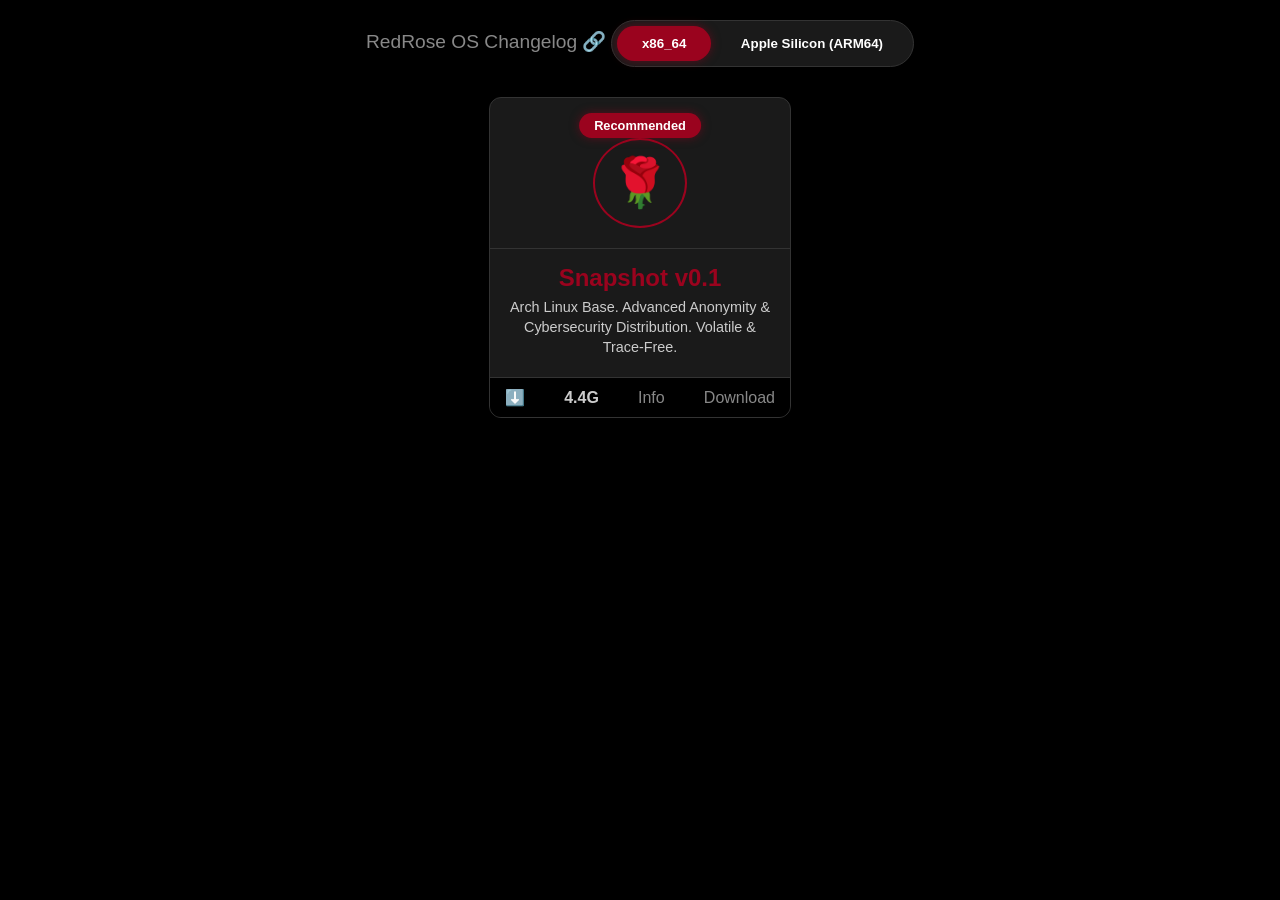
==== index.html @ 48e49adb "Update index.html" ====
<!DOCTYPE html>
<html lang="en">
<head>
    <meta charset="UTF-8">
    <meta name="viewport" content="width=device-width, initial-scale=1.0">
    <title>RedRose OS | Private & Powerful Distro</title>
    <style>
        body { background-color: #000; color: #fff; font-family: 'Poppins', sans-serif; text-align: center; margin: 0; padding: 20px; }
        
        /* Changelog Title */
        .changelog { color: #888; font-size: 1.2rem; margin-bottom: 20px; text-decoration: none; display: inline-block; }
        .changelog:hover { color: #fff; }

        /* Architecture Selector */
        .arch-selector { background: #1a1a1a; border-radius: 50px; display: inline-block; padding: 5px; margin-bottom: 30px; border: 1px solid #333; }
        .arch-btn { background: none; border: none; color: #fff; padding: 10px 25px; border-radius: 50px; cursor: pointer; font-weight: bold; }
        .arch-btn.active { background-color: #9a031e; box-shadow: 0 0 10px rgba(154, 3, 30, 0.5); }

        /* Card Container */
        .download-card { background: #1a1a1a; border-radius: 12px; border: 1px solid #333; display: inline-block; width: 300px; position: relative; box-shadow: 0 10px 20px rgba(0, 0, 0, 0.5); overflow: hidden; transition: border-color 0.3s ease; }
        .download-card:hover { border-color: #9a031e; }

        /* Recommended Badge */
        .recommended-badge { background-color: #9a031e; color: #fff; padding: 5px 15px; border-radius: 20px; font-size: 0.8rem; font-weight: bold; position: absolute; top: 15px; left: 50%; transform: translateX(-50%); box-shadow: 0 0 10px rgba(154, 3, 30, 0.5); }

        /* Core Logo */
        .card-header { padding: 40px 0 20px 0; border-bottom: 1px solid #333; }
        .card-logo { border: 2px solid #9a031e; border-radius: 50%; padding: 15px; display: inline-block; font-size: 3rem; color: #9a031e; }

        /* Title & Desc */
        .card-title { font-size: 1.5rem; font-weight: bold; margin: 15px 0 5px 0; color: #9a031e; }
        .card-desc { color: #ccc; font-size: 0.9rem; padding: 0 20px 20px 20px; line-height: 1.4; }

        /* Bottom Controls */
        .card-controls { display: flex; justify-content: space-between; align-items: center; padding: 10px 15px; background: #000; border-top: 1px solid #333; }
        .control-btn { background: none; border: none; color: #888; cursor: pointer; text-decoration: none; font-size: 1rem; }
        .control-btn:hover { color: #fff; }
        .size { color: #ccc; font-weight: bold; }
    </style>
</head>
<body>

    <a href="https://github.com/cdassapy/RedRoseOS/commits/main" class="changelog">RedRose OS Changelog 🔗</a>

    <div class="arch-selector">
        <button class="arch-btn active">x86_64</button>
        <button class="arch-btn">Apple Silicon (ARM64)</button>
    </div>

    <br>

    <div class="download-card">
        <div class="recommended-badge">Recommended</div>
        
        <div class="card-header">
            <div class="card-logo">🌹</div>
        </div>

        <div class="card-title">Snapshot v0.1</div>
        <div class="card-desc">
            Arch Linux Base. Advanced Anonymity & Cybersecurity Distribution. Volatile & Trace-Free.
        </div>

        <div class="card-controls">
            <a href="#" class="control-btn" title="Download Image">⬇️</a>
            <span class="size">4.4G</span>
            
            <a href="#" class="control-btn" title="Snapshot v0.1 Release Info">Info</a>
            <a href="#" class="control-btn" title="Direct Download Snapshot">Download</a>
        </div>
    </div>

</body>
</html>
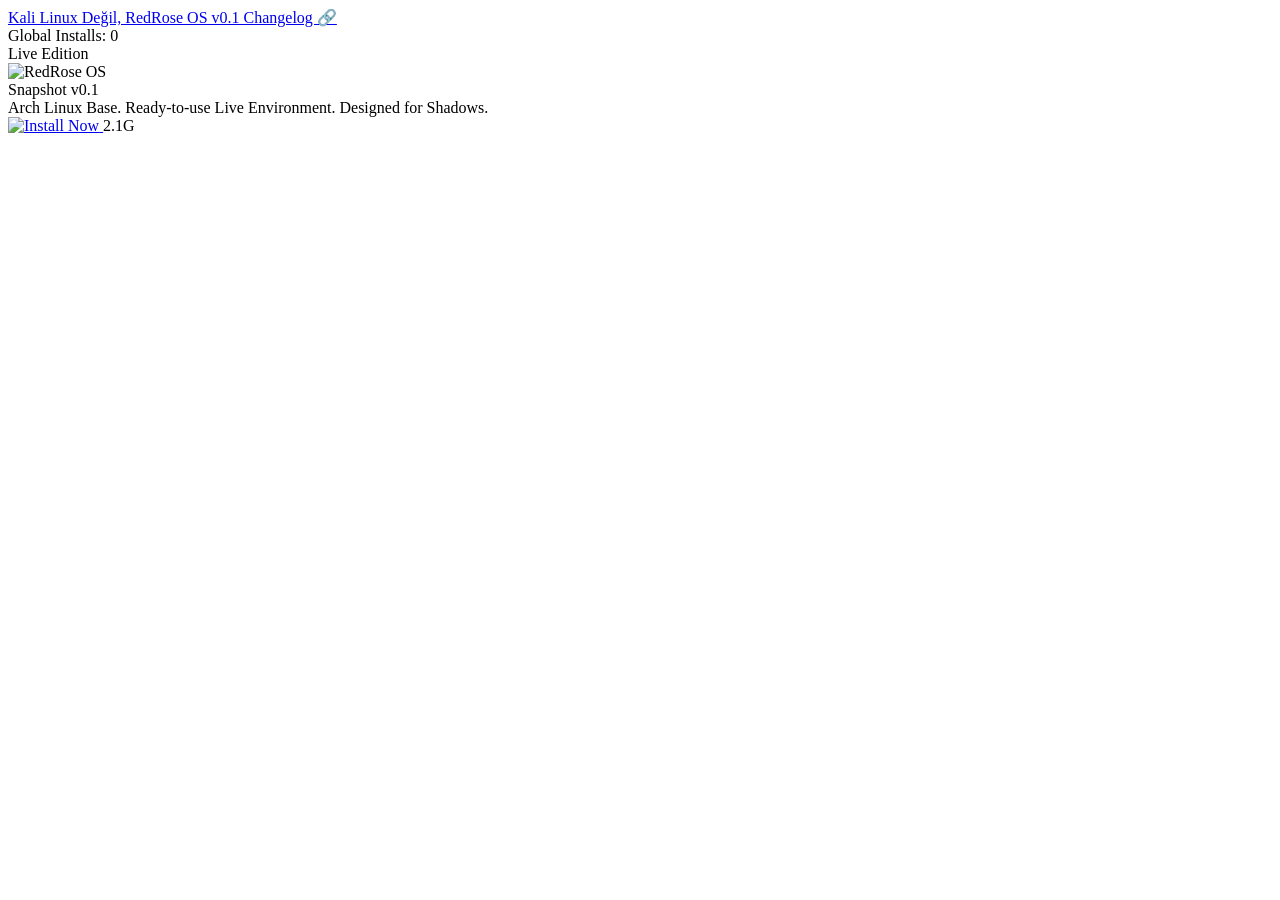
==== commit 7f1480fe: "Update index.html" ====
--- a/index.html
+++ b/index.html
@@ -3,72 +3,40 @@
 <head>
     <meta charset="UTF-8">
     <meta name="viewport" content="width=device-width, initial-scale=1.0">
-    <title>RedRose OS | Private & Powerful Distro</title>
-    <style>
-        body { background-color: #000; color: #fff; font-family: 'Poppins', sans-serif; text-align: center; margin: 0; padding: 20px; }
-        
-        /* Changelog Title */
-        .changelog { color: #888; font-size: 1.2rem; margin-bottom: 20px; text-decoration: none; display: inline-block; }
-        .changelog:hover { color: #fff; }
-
-        /* Architecture Selector */
-        .arch-selector { background: #1a1a1a; border-radius: 50px; display: inline-block; padding: 5px; margin-bottom: 30px; border: 1px solid #333; }
-        .arch-btn { background: none; border: none; color: #fff; padding: 10px 25px; border-radius: 50px; cursor: pointer; font-weight: bold; }
-        .arch-btn.active { background-color: #9a031e; box-shadow: 0 0 10px rgba(154, 3, 30, 0.5); }
-
-        /* Card Container */
-        .download-card { background: #1a1a1a; border-radius: 12px; border: 1px solid #333; display: inline-block; width: 300px; position: relative; box-shadow: 0 10px 20px rgba(0, 0, 0, 0.5); overflow: hidden; transition: border-color 0.3s ease; }
-        .download-card:hover { border-color: #9a031e; }
-
-        /* Recommended Badge */
-        .recommended-badge { background-color: #9a031e; color: #fff; padding: 5px 15px; border-radius: 20px; font-size: 0.8rem; font-weight: bold; position: absolute; top: 15px; left: 50%; transform: translateX(-50%); box-shadow: 0 0 10px rgba(154, 3, 30, 0.5); }
-
-        /* Core Logo */
-        .card-header { padding: 40px 0 20px 0; border-bottom: 1px solid #333; }
-        .card-logo { border: 2px solid #9a031e; border-radius: 50%; padding: 15px; display: inline-block; font-size: 3rem; color: #9a031e; }
-
-        /* Title & Desc */
-        .card-title { font-size: 1.5rem; font-weight: bold; margin: 15px 0 5px 0; color: #9a031e; }
-        .card-desc { color: #ccc; font-size: 0.9rem; padding: 0 20px 20px 20px; line-height: 1.4; }
-
-        /* Bottom Controls */
-        .card-controls { display: flex; justify-content: space-between; align-items: center; padding: 10px 15px; background: #000; border-top: 1px solid #333; }
-        .control-btn { background: none; border: none; color: #888; cursor: pointer; text-decoration: none; font-size: 1rem; }
-        .control-btn:hover { color: #fff; }
-        .size { color: #ccc; font-weight: bold; }
-    </style>
+    <title>RedRose OS | Downloads</title>
+    <link rel="stylesheet" href="style.css">
 </head>
 <body>
 
-    <a href="https://github.com/cdassapy/RedRoseOS/commits/main" class="changelog">RedRose OS Changelog 🔗</a>
-
-    <div class="arch-selector">
-        <button class="arch-btn active">x86_64</button>
-        <button class="arch-btn">Apple Silicon (ARM64)</button>
+    <div class="top-bar">
+        <a href="https://github.com/cdassapy/RedRoseOS/commits/main" class="changelog">Kali Linux Değil, RedRose OS v0.1 Changelog 🔗</a>
+        <div class="counter-box">
+            <span>Global Installs: </span>
+            <span id="download-count">0</span> </div>
     </div>
 
-    <br>
+    <div class="card-container">
+        <div class="download-card">
+            <div class="recommended-badge">Live Edition</div>
+            
+            <div class="card-header">
+                <img src="logo.png" alt="RedRose OS" class="card-logo">
+            </div>
 
-    <div class="download-card">
-        <div class="recommended-badge">Recommended</div>
-        
-        <div class="card-header">
-            <div class="card-logo">🌹</div>
-        </div>
+            <div class="card-title">Snapshot v0.1</div>
+            <div class="card-desc">
+                Arch Linux Base. Ready-to-use Live Environment. Designed for Shadows.
+            </div>
 
-        <div class="card-title">Snapshot v0.1</div>
-        <div class="card-desc">
-            Arch Linux Base. Advanced Anonymity & Cybersecurity Distribution. Volatile & Trace-Free.
-        </div>
-
-        <div class="card-controls">
-            <a href="#" class="control-btn" title="Download Image">⬇️</a>
-            <span class="size">4.4G</span>
-            
-            <a href="#" class="control-btn" title="Snapshot v0.1 Release Info">Info</a>
-            <a href="#" class="control-btn" title="Direct Download Snapshot">Download</a>
+            <div class="card-controls">
+                <a href="#" id="download-btn">
+                    <img src="install.png" alt="Install Now" class="install-btn-img">
+                </a>
+                <span class="size">2.1G</span>
+            </div>
         </div>
     </div>
 
+    <script src="script.js"></script>
 </body>
 </html>
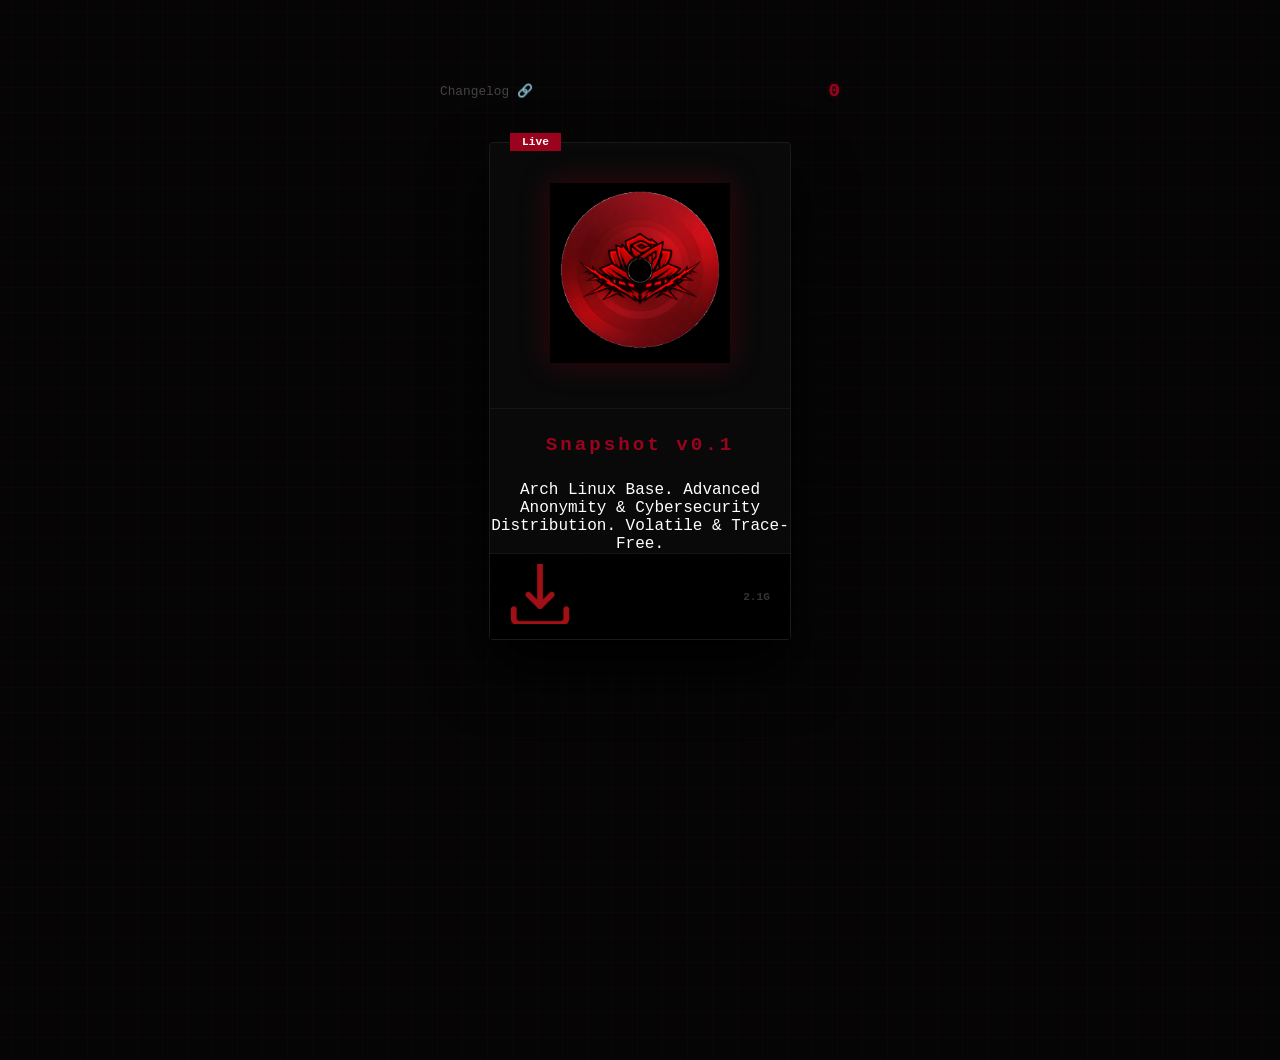
==== commit dc9efe64: "Update index.html" ====
--- a/index.html
+++ b/index.html
@@ -3,34 +3,35 @@
 <head>
     <meta charset="UTF-8">
     <meta name="viewport" content="width=device-width, initial-scale=1.0">
-    <title>RedRose OS | Downloads</title>
+    <title>RedRose OS</title>
     <link rel="stylesheet" href="style.css">
 </head>
 <body>
 
     <div class="top-bar">
-        <a href="https://github.com/cdassapy/RedRoseOS/commits/main" class="changelog">Kali Linux Değil, RedRose OS v0.1 Changelog 🔗</a>
+        <a href="https://github.com/cdassapy/RedRoseOS/commits/main" class="changelog">Changelog 🔗</a>
         <div class="counter-box">
-            <span>Global Installs: </span>
-            <span id="download-count">0</span> </div>
+            <span id="download-count">0</span>
+        </div>
     </div>
 
     <div class="card-container">
         <div class="download-card">
-            <div class="recommended-badge">Live Edition</div>
+            <div class="recommended-badge">Live</div>
             
             <div class="card-header">
                 <img src="logo.png" alt="RedRose OS" class="card-logo">
             </div>
 
             <div class="card-title">Snapshot v0.1</div>
+            
             <div class="card-desc">
-                Arch Linux Base. Ready-to-use Live Environment. Designed for Shadows.
+                Arch Linux Base. Advanced Anonymity & Cybersecurity Distribution. Volatile & Trace-Free.
             </div>
 
             <div class="card-controls">
                 <a href="#" id="download-btn">
-                    <img src="install.png" alt="Install Now" class="install-btn-img">
+                    <img src="install.png" alt="Install" class="install-btn-img">
                 </a>
                 <span class="size">2.1G</span>
             </div>
--- a/style.css
+++ b/style.css
@@ -0,0 +1,83 @@
+body { 
+    background-color: #050505; 
+    background-image: linear-gradient(0deg, transparent 24%, rgba(154, 3, 30, .05) 25%, rgba(154, 3, 30, .05) 26%, transparent 27%, transparent 74%, rgba(154, 3, 30, .05) 75%, rgba(154, 3, 30, .05) 76%, transparent 77%, transparent), linear-gradient(90deg, transparent 24%, rgba(154, 3, 30, .05) 25%, rgba(154, 3, 30, .05) 26%, transparent 27%, transparent 74%, rgba(154, 3, 30, .05) 75%, rgba(154, 3, 30, .05) 76%, transparent 77%, transparent);
+    background-size: 50px 50px;
+    color: #fff; 
+    font-family: 'Courier New', monospace; 
+    display: flex; 
+    flex-direction: column; 
+    align-items: center; 
+    margin: 0; 
+    padding: 80px 20px; 
+    min-height: 100vh;
+}
+
+.top-bar { 
+    display: flex; 
+    justify-content: space-between; 
+    width: 100%; 
+    max-width: 400px; 
+    margin-bottom: 40px; 
+    align-items: center;
+}
+
+.changelog { color: #444; text-decoration: none; font-size: 0.8rem; }
+
+.counter-box { 
+    color: #9a031e; 
+    font-weight: bold;
+    font-size: 1.2rem;
+    text-shadow: 0 0 5px rgba(154, 3, 30, 0.5);
+}
+
+.download-card { 
+    background: rgba(10, 10, 10, 0.9); 
+    border-radius: 4px; 
+    border: 1px solid #1a1a1a; 
+    width: 300px; 
+    position: relative; 
+    text-align: center; 
+    box-shadow: 0 30px 60px rgba(0,0,0,1); 
+}
+
+.recommended-badge { 
+    background-color: #9a031e; 
+    color: #fff; 
+    padding: 3px 12px; 
+    font-size: 0.7rem; 
+    font-weight: bold; 
+    position: absolute; 
+    top: -10px; 
+    left: 20px; 
+}
+
+.card-header { padding: 40px 0; border-bottom: 1px solid #151515; }
+
+.card-logo { 
+    width: 180px; 
+    height: auto; 
+    filter: drop-shadow(0 0 15px rgba(154, 3, 30, 0.3)); 
+}
+
+.card-title { font-size: 1.2rem; font-weight: bold; margin: 25px 0; color: #9a031e; letter-spacing: 3px; }
+
+.card-controls { 
+    display: flex; 
+    justify-content: space-between; 
+    align-items: center; 
+    padding: 10px 20px; 
+    background: #000; 
+    border-top: 1px solid #151515; 
+}
+
+.install-btn-img { 
+    width: 60px; 
+    height: auto;
+    cursor: pointer; 
+    opacity: 0.7;
+    transition: 0.2s;
+}
+
+.install-btn-img:hover { opacity: 1; transform: scale(1.1); }
+
+.size { color: #333; font-size: 0.7rem; font-weight: bold; }
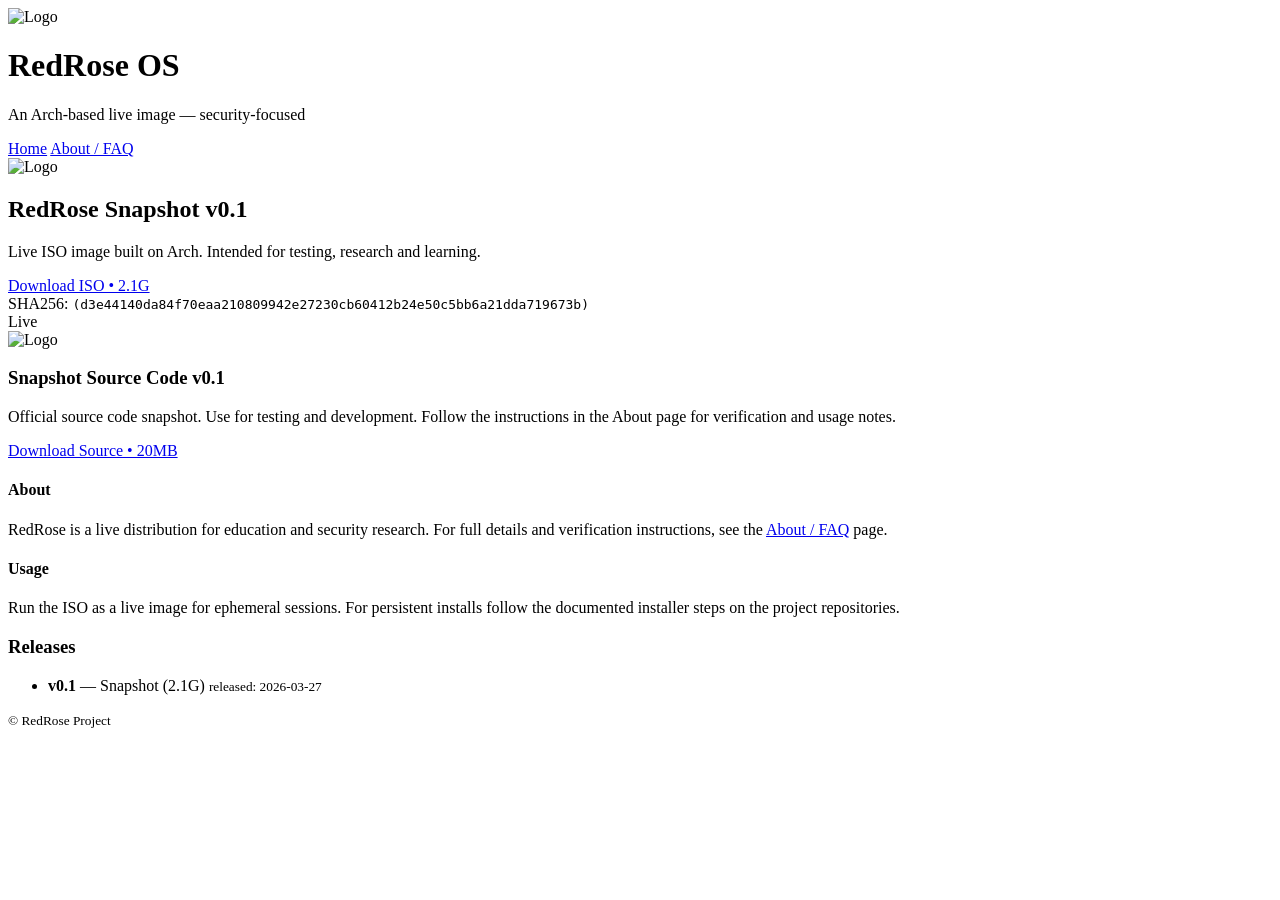
==== commit 8bfadae1: "Update index.html" ====
--- a/index.html
+++ b/index.html
@@ -1,43 +1,85 @@
 <!DOCTYPE html>
-<html lang="en">
+<html lang="tr">
 <head>
     <meta charset="UTF-8">
     <meta name="viewport" content="width=device-width, initial-scale=1.0">
-    <title>RedRose OS</title>
+    <title>RedRose OS - İndir</title>
     <link rel="stylesheet" href="style.css">
 </head>
 <body>
 
-    <div class="top-bar">
-        <a href="https://github.com/cdassapy/RedRoseOS/commits/main" class="changelog">Changelog 🔗</a>
-        <div class="counter-box">
-            <span id="download-count">0</span>
+<header class="site-header">
+    <div class="brand">
+    
+        <img src="logo.png" alt="Logo" class="logo">
+        <div>
+            <h1>RedRose OS</h1>
+            <p class="tag">An Arch-based live image — security-focused</p>
         </div>
     </div>
+    <nav class="top-actions">
+        <a href="index.html" class="btn small">Home</a>
+        <a href="info.html" class="btn small">About / FAQ</a>
+    
+    </nav>
+</header>
 
-    <div class="card-container">
-        <div class="download-card">
-            <div class="recommended-badge">Live</div>
-            
-            <div class="card-header">
-                <img src="logo.png" alt="RedRose OS" class="card-logo">
-            </div>
+<main class="layout">
 
-            <div class="card-title">Snapshot v0.1</div>
-            
-            <div class="card-desc">
-                Arch Linux Base. Advanced Anonymity & Cybersecurity Distribution. Volatile & Trace-Free.
-            </div>
-
-            <div class="card-controls">
-                <a href="#" id="download-btn">
-                    <img src="install.png" alt="Install" class="install-btn-img">
-                </a>
-                <span class="size">2.1G</span>
+    <section class="content">
+        <div class="hero panel">
+            <div class="hero-inner">
+                <img src="logo.png" alt="Logo" class="hero-logo">
+                <div class="hero-text">
+                    <h2>RedRose Snapshot v0.1</h2>
+                    <p class="muted">Live ISO image built on Arch. Intended for testing, research and learning.</p>
+                    <div class="hero-cta">
+                        <a id="download-btn" class="btn primary" href="https://mega.nz/file/ygZwjIYb#uu7ltdagS09-iNlkK64AnAhlKyXO73M9vUG11NQ1Mr0" download>Download ISO • 2.1G</a>
+                    </div>
+                    <div class="meta">SHA256: <code id="sha256">(d3e44140da84f70eaa210809942e27230cb60412b24e50c5bb6a21dda719673b)</code></div>
+                </div>
             </div>
         </div>
-    </div>
 
-    <script src="script.js"></script>
+        
+
+        <div class="download-card">
+            <div class="badge">Live</div>
+            <div class="card-body">
+                <img src="logo.png" alt="Logo" class="card-logo">
+                <h3>Snapshot Source Code v0.1</h3>
+                <p class="muted">Official source code snapshot. Use for testing and development. Follow the instructions in the About page for verification and usage notes.</p>
+
+                <div class="actions">
+                    <a id="download-btn" class="btn primary" href="https://github.com/cdassapy/RedRoseOS/releases/download/redrose_snapshot/RedROSE_source_v0.1.tar.gz" download>Download Source • 20MB</a>
+                </div>
+            </div>
+        </div>
+
+        <div class="info-grid">
+            <article class="info">
+                <h4>About</h4>
+                <p>RedRose is a live distribution for education and security research. For full details and verification instructions, see the <a href="info.html">About / FAQ</a> page.</p>
+            </article>
+            <article class="info">
+                <h4>Usage</h4>
+                <p>Run the ISO as a live image for ephemeral sessions. For persistent installs follow the documented installer steps on the project repositories.</p>
+            </article>
+        </div>
+        
+        <section class="panel releases">
+            <h3>Releases</h3>
+            <ul class="list">
+                <li><strong>v0.1</strong> — Snapshot (2.1G) <small>released: 2026-03-27</small></li>
+            </ul>
+        </section>
+    </section>
+</main>
+
+<footer class="site-footer">
+    <small>© RedRose Project </small>
+</footer>
+
+<script src="script.js"></script>
 </body>
 </html>
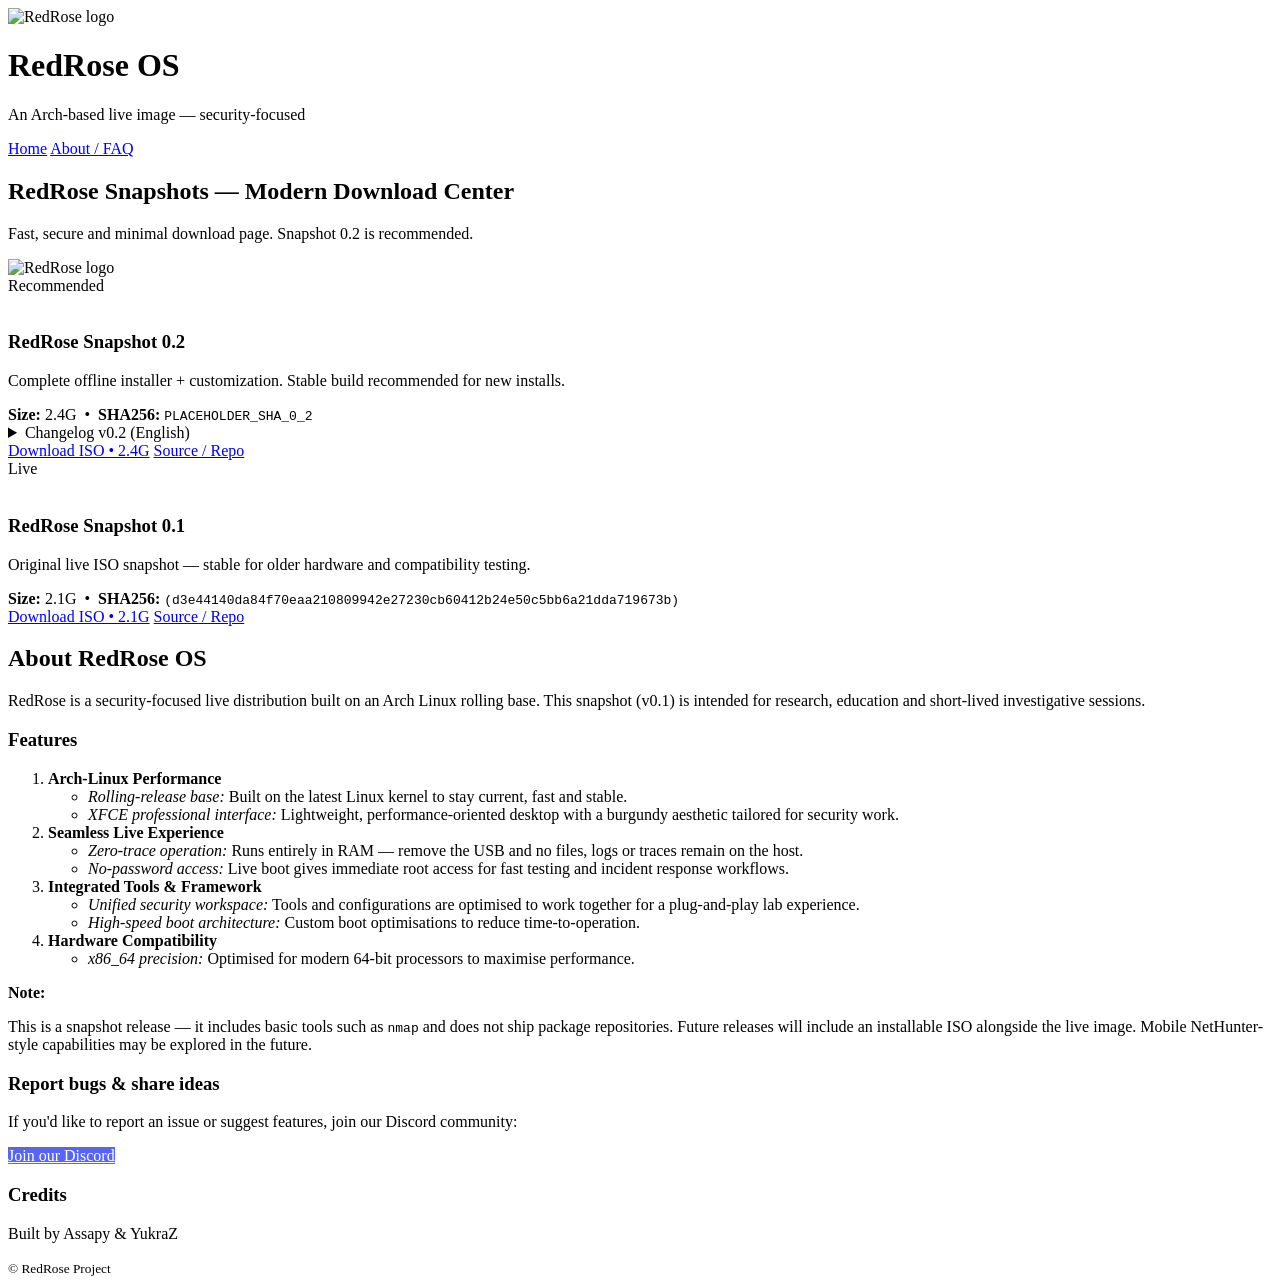
==== commit a23a90a3: "Update index.html" ====
--- a/index.html
+++ b/index.html
@@ -1,85 +1,170 @@
-<!DOCTYPE html>
-<html lang="tr">
-<head>
-    <meta charset="UTF-8">
-    <meta name="viewport" content="width=device-width, initial-scale=1.0">
-    <title>RedRose OS - İndir</title>
-    <link rel="stylesheet" href="style.css">
-</head>
-<body>
-
-<header class="site-header">
-    <div class="brand">
-    
-        <img src="logo.png" alt="Logo" class="logo">
-        <div>
-            <h1>RedRose OS</h1>
-            <p class="tag">An Arch-based live image — security-focused</p>
-        </div>
-    </div>
-    <nav class="top-actions">
-        <a href="index.html" class="btn small">Home</a>
-        <a href="info.html" class="btn small">About / FAQ</a>
-    
-    </nav>
-</header>
-
-<main class="layout">
-
-    <section class="content">
-        <div class="hero panel">
-            <div class="hero-inner">
-                <img src="logo.png" alt="Logo" class="hero-logo">
-                <div class="hero-text">
-                    <h2>RedRose Snapshot v0.1</h2>
-                    <p class="muted">Live ISO image built on Arch. Intended for testing, research and learning.</p>
-                    <div class="hero-cta">
-                        <a id="download-btn" class="btn primary" href="https://mega.nz/file/ygZwjIYb#uu7ltdagS09-iNlkK64AnAhlKyXO73M9vUG11NQ1Mr0" download>Download ISO • 2.1G</a>
-                    </div>
-                    <div class="meta">SHA256: <code id="sha256">(d3e44140da84f70eaa210809942e27230cb60412b24e50c5bb6a21dda719673b)</code></div>
-                </div>
-            </div>
-        </div>
-
-        
-
-        <div class="download-card">
-            <div class="badge">Live</div>
-            <div class="card-body">
-                <img src="logo.png" alt="Logo" class="card-logo">
-                <h3>Snapshot Source Code v0.1</h3>
-                <p class="muted">Official source code snapshot. Use for testing and development. Follow the instructions in the About page for verification and usage notes.</p>
-
-                <div class="actions">
-                    <a id="download-btn" class="btn primary" href="https://github.com/cdassapy/RedRoseOS/releases/download/redrose_snapshot/RedROSE_source_v0.1.tar.gz" download>Download Source • 20MB</a>
-                </div>
-            </div>
-        </div>
-
-        <div class="info-grid">
-            <article class="info">
-                <h4>About</h4>
-                <p>RedRose is a live distribution for education and security research. For full details and verification instructions, see the <a href="info.html">About / FAQ</a> page.</p>
-            </article>
-            <article class="info">
-                <h4>Usage</h4>
-                <p>Run the ISO as a live image for ephemeral sessions. For persistent installs follow the documented installer steps on the project repositories.</p>
-            </article>
-        </div>
-        
-        <section class="panel releases">
-            <h3>Releases</h3>
-            <ul class="list">
-                <li><strong>v0.1</strong> — Snapshot (2.1G) <small>released: 2026-03-27</small></li>
-            </ul>
-        </section>
-    </section>
-</main>
-
-<footer class="site-footer">
-    <small>© RedRose Project </small>
-</footer>
-
-<script src="script.js"></script>
-</body>
-</html>
+<!DOCTYPE html>
+<html lang="en">
+<head>
+    <meta charset="UTF-8">
+    <meta name="viewport" content="width=device-width, initial-scale=1.0">
+    <title>RedRose OS - Download</title>
+    <link rel="stylesheet" href="style.css">
+</head>
+<body>
+
+<div class="bg-blurs">
+    <span class="shape shape1"></span>
+    <span class="shape shape2"></span>
+</div>
+
+<header class="site-header">
+    <div class="brand">
+        <img src="logo.png" alt="RedRose logo" class="logo">
+        <div class="brand-text">
+            <h1>RedRose OS</h1>
+            <p class="tag">An Arch-based live image — security-focused</p>
+        </div>
+    </div>
+    <nav class="top-actions">
+        <a href="index.html" class="btn small">Home</a>
+        <a href="info.html" class="btn small">About / FAQ</a>
+    </nav>
+</header>
+
+<main class="container">
+
+    <section class="hero">
+        <div class="hero-inner">
+            <div class="hero-copy">
+                <h2>RedRose Snapshots — Modern Download Center</h2>
+                <p class="muted">Fast, secure and minimal download page. Snapshot 0.2 is recommended.</p>
+            </div>
+            <div class="hero-visual">
+                <img src="logo.png" alt="RedRose logo" class="hero-logo">
+            </div>
+        </div>
+    </section>
+
+    <section id="cards" class="cards-grid">
+
+        <article class="card card-featured">
+            <div class="card-badge">Recommended</div>
+            <div class="card-graphic">
+                <div class="disc"><img src="logo.png" alt="" class="disc-img"></div>
+            </div>
+            <div class="card-body">
+                <h3>RedRose Snapshot 0.2</h3>
+                <p class="muted">Complete offline installer + customization. Stable build recommended for new installs.</p>
+                <div class="meta"><strong>Size:</strong> 2.4G &nbsp;•&nbsp; <strong>SHA256:</strong> <code>PLACEHOLDER_SHA_0_2</code></div>
+
+                <div class="changelog">
+                    <details class="changelog-details">
+                        <summary>Changelog v0.2 (English)</summary>
+                        <div class="changelog-content">
+                            <h4>System &amp; Kernel</h4>
+                            <ul>
+                                <li><strong>GZ Mode integrated:</strong> The Ghost Zone (<code>gz</code>) command was moved to <code>/usr/local/bin</code> and execution permissions (<code>755</code>) are enforced via <code>profiledef.sh</code>.</li>
+                                <li><strong>Build optimizations:</strong> Automatic cleanup routines were added to handle <code>work</code> folder and <code>/proc</code> mount issues during builds.</li>
+                            </ul>
+
+                            <h4>Interface &amp; Terminal</h4>
+                            <ul>
+                                <li><strong>Terminal identity:</strong> Replaced the Kali-inspired theme with a minimalist red-white <code>[RedRose] $</code> prompt running on <code>zsh</code>.</li>
+                                <li><strong>Font update:</strong> Fixed rendering issues and switched to <em>Noto Sans</em> and <em>JetBrains Mono Nerd Font</em> for bolder, clearer typography.</li>
+                            </ul>
+
+                            <h4>Visual Design</h4>
+                            <ul>
+                                <li><strong>New splash screen:</strong> Boot logo updated to a GRUB-compatible 8-bit (256-color) format.</li>
+                                <li><strong>Custom icon set:</strong> System-specific <code>redrose_icon.png</code> icons and application artwork added.</li>
+                                <li><strong>Default wallpaper:</strong> A black-red themed default wallpaper is included for Snapshot 0.2.</li>
+                            </ul>
+
+                            <hr/>
+                            <h4>Changelog v0.2 (Türkçe)</h4>
+                            <p><strong>Sistem ve Çekirdek</strong><br/>GZ Modu Entegre Edildi: Ghost Zone (gz) komutu /usr/local/bin altına taşındı ve çalıştırma yetkileri (755) <code>profiledef.sh</code> üzerinden sabitlendi.</p>
+                            <p><strong>Derleme Optimizasyonu</strong>: <code>work</code> klasörü ve <code>/proc</code> bağlantı hataları için otomatik temizlik yapısı kurgulandı.</p>
+                            <p><strong>Arayüz ve Terminal</strong><br/>Terminal Kimliği Değişti: Kali tabanlı tasarım yerine <code>zsh</code> üzerinde çalışan, kırmızı-beyaz minimalist <code>[RedRose] $</code> prompt yapısına geçildi.</p>
+                            <p><strong>Font Güncellemesi</strong>: Sistem genelindeki kareleşme ve font hataları giderildi; Noto Sans ve JetBrains Mono Nerd Font ile daha kalın/okunaklı yazı tipine geçildi.</p>
+                            <p><strong>Görsel Tasarım</strong><br/>Yeni Splash Ekranı: Açılış logosu GRUB uyumlu 8-bit (256 renk) formatıyla yenilendi.</p>
+                            <p>Özgün İkon Seti: Sisteme özel <code>redrose_icon.png</code> ikonları ve uygulama görselleri tanımlandı.</p>
+                            <p>Default Wallpaper: Snapshot 0.2'ye özel, siyah-kırmızı temalı yeni duvar kağıdı varsayılan olarak eklendi.</p>
+                        </div>
+                    </details>
+                </div>
+
+                <div class="card-cta">
+                    <a class="btn primary" href="https://mega.nz/file/ygZwjIYb#uu7ltdagS09-iNlkK64AnAhlKyXO73M9vUG11NQ1Mr0" download>Download ISO • 2.4G</a>
+                    <a class="btn ghost" href="https://github.com/itz0day/redroseos-snapshotv0.2" target="_blank" rel="noopener">Source / Repo</a>
+                </div>
+            </div>
+        </article>
+
+        <article class="card">
+            <div class="card-badge live">Live</div>
+            <div class="card-graphic small">
+                <div class="disc"><img src="logo.png" alt="" class="disc-img"></div>
+            </div>
+            <div class="card-body">
+                <h3>RedRose Snapshot 0.1</h3>
+                <p class="muted">Original live ISO snapshot — stable for older hardware and compatibility testing.</p>
+                <div class="meta"><strong>Size:</strong> 2.1G &nbsp;•&nbsp; <strong>SHA256:</strong> <code>(d3e44140da84f70eaa210809942e27230cb60412b24e50c5bb6a21dda719673b)</code></div>
+                <div class="card-cta">
+                    <a class="btn primary" href="https://mega.nz/file/ygZwjIYb#uu7ltdagS09-iNlkK64AnAhlKyXO73M9vUG11NQ1Mr0" download>Download ISO • 2.1G</a>
+                    <a class="btn ghost" href="https://github.com/itz0day/redroseos-snapshotv0.1" target="_blank" rel="noopener">Source / Repo</a>
+                </div>
+            </div>
+        </article>
+
+    </section>
+
+    <section class="about-page panel">
+        <h2>About RedRose OS</h2>
+        <p>RedRose is a security-focused live distribution built on an Arch Linux rolling base. This snapshot (v0.1) is intended for research, education and short-lived investigative sessions.</p>
+
+        <h3>Features</h3>
+        <ol>
+            <li><strong>Arch-Linux Performance</strong>
+                <ul>
+                    <li><em>Rolling-release base:</em> Built on the latest Linux kernel to stay current, fast and stable.</li>
+                    <li><em>XFCE professional interface:</em> Lightweight, performance-oriented desktop with a burgundy aesthetic tailored for security work.</li>
+                </ul>
+            </li>
+            <li><strong>Seamless Live Experience</strong>
+                <ul>
+                    <li><em>Zero-trace operation:</em> Runs entirely in RAM — remove the USB and no files, logs or traces remain on the host.</li>
+                    <li><em>No-password access:</em> Live boot gives immediate root access for fast testing and incident response workflows.</li>
+                </ul>
+            </li>
+            <li><strong>Integrated Tools &amp; Framework</strong>
+                <ul>
+                    <li><em>Unified security workspace:</em> Tools and configurations are optimised to work together for a plug-and-play lab experience.</li>
+                    <li><em>High-speed boot architecture:</em> Custom boot optimisations to reduce time-to-operation.</li>
+                </ul>
+            </li>
+            <li><strong>Hardware Compatibility</strong>
+                <ul>
+                    <li><em>x86_64 precision:</em> Optimised for modern 64-bit processors to maximise performance.</li>
+                </ul>
+            </li>
+        </ol>
+
+        <div class="panel note-panel" style="margin-top:12px">
+            <strong>Note:</strong>
+            <p>This is a snapshot release — it includes basic tools such as <code>nmap</code> and does not ship package repositories. Future releases will include an installable ISO alongside the live image. Mobile NetHunter-style capabilities may be explored in the future.</p>
+        </div>
+
+        <h3>Report bugs &amp; share ideas</h3>
+        <p>If you'd like to report an issue or suggest features, join our Discord community:</p>
+        <p>
+            <a href="https://discord.gg/SsEprcjTAU" target="_blank" rel="noopener" class="btn" style="background:#5865F2;border:none;color:#fff">Join our Discord</a>
+        </p>
+
+        <h3>Credits</h3>
+        <p>Built by Assapy &amp; YukraZ</p>
+    </section>
+
+</main>
+
+<footer class="site-footer">
+    <small>© RedRose Project</small>
+</footer>
+
+</body>
+</html>
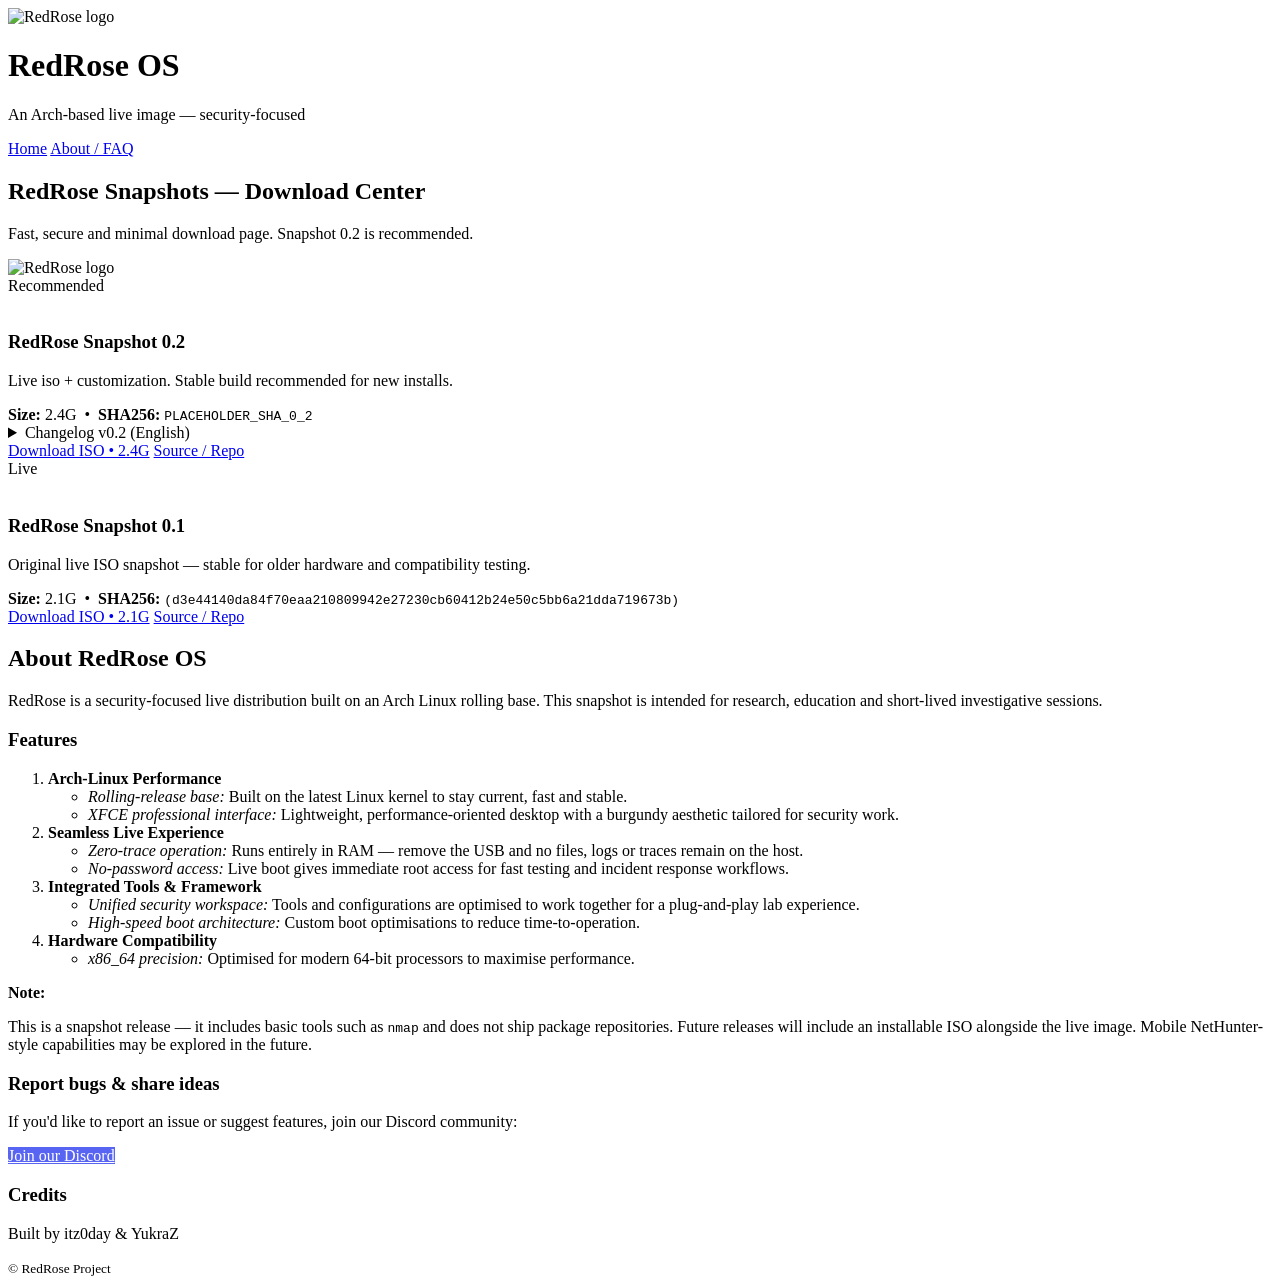
==== commit 1cb1b307: "Update index.html" ====
--- a/index.html
+++ b/index.html
@@ -32,7 +32,7 @@
     <section class="hero">
         <div class="hero-inner">
             <div class="hero-copy">
-                <h2>RedRose Snapshots — Modern Download Center</h2>
+                <h2>RedRose Snapshots — Download Center</h2>
                 <p class="muted">Fast, secure and minimal download page. Snapshot 0.2 is recommended.</p>
             </div>
             <div class="hero-visual">
@@ -50,7 +50,7 @@
             </div>
             <div class="card-body">
                 <h3>RedRose Snapshot 0.2</h3>
-                <p class="muted">Complete offline installer + customization. Stable build recommended for new installs.</p>
+                <p class="muted">Live iso + customization. Stable build recommended for new installs.</p>
                 <div class="meta"><strong>Size:</strong> 2.4G &nbsp;•&nbsp; <strong>SHA256:</strong> <code>PLACEHOLDER_SHA_0_2</code></div>
 
                 <div class="changelog">
@@ -60,7 +60,6 @@
                             <h4>System &amp; Kernel</h4>
                             <ul>
                                 <li><strong>GZ Mode integrated:</strong> The Ghost Zone (<code>gz</code>) command was moved to <code>/usr/local/bin</code> and execution permissions (<code>755</code>) are enforced via <code>profiledef.sh</code>.</li>
-                                <li><strong>Build optimizations:</strong> Automatic cleanup routines were added to handle <code>work</code> folder and <code>/proc</code> mount issues during builds.</li>
                             </ul>
 
                             <h4>Interface &amp; Terminal</h4>
@@ -75,16 +74,6 @@
                                 <li><strong>Custom icon set:</strong> System-specific <code>redrose_icon.png</code> icons and application artwork added.</li>
                                 <li><strong>Default wallpaper:</strong> A black-red themed default wallpaper is included for Snapshot 0.2.</li>
                             </ul>
-
-                            <hr/>
-                            <h4>Changelog v0.2 (Türkçe)</h4>
-                            <p><strong>Sistem ve Çekirdek</strong><br/>GZ Modu Entegre Edildi: Ghost Zone (gz) komutu /usr/local/bin altına taşındı ve çalıştırma yetkileri (755) <code>profiledef.sh</code> üzerinden sabitlendi.</p>
-                            <p><strong>Derleme Optimizasyonu</strong>: <code>work</code> klasörü ve <code>/proc</code> bağlantı hataları için otomatik temizlik yapısı kurgulandı.</p>
-                            <p><strong>Arayüz ve Terminal</strong><br/>Terminal Kimliği Değişti: Kali tabanlı tasarım yerine <code>zsh</code> üzerinde çalışan, kırmızı-beyaz minimalist <code>[RedRose] $</code> prompt yapısına geçildi.</p>
-                            <p><strong>Font Güncellemesi</strong>: Sistem genelindeki kareleşme ve font hataları giderildi; Noto Sans ve JetBrains Mono Nerd Font ile daha kalın/okunaklı yazı tipine geçildi.</p>
-                            <p><strong>Görsel Tasarım</strong><br/>Yeni Splash Ekranı: Açılış logosu GRUB uyumlu 8-bit (256 renk) formatıyla yenilendi.</p>
-                            <p>Özgün İkon Seti: Sisteme özel <code>redrose_icon.png</code> ikonları ve uygulama görselleri tanımlandı.</p>
-                            <p>Default Wallpaper: Snapshot 0.2'ye özel, siyah-kırmızı temalı yeni duvar kağıdı varsayılan olarak eklendi.</p>
                         </div>
                     </details>
                 </div>
@@ -116,7 +105,7 @@
 
     <section class="about-page panel">
         <h2>About RedRose OS</h2>
-        <p>RedRose is a security-focused live distribution built on an Arch Linux rolling base. This snapshot (v0.1) is intended for research, education and short-lived investigative sessions.</p>
+        <p>RedRose is a security-focused live distribution built on an Arch Linux rolling base. This snapshot is intended for research, education and short-lived investigative sessions.</p>
 
         <h3>Features</h3>
         <ol>
@@ -157,7 +146,7 @@
         </p>
 
         <h3>Credits</h3>
-        <p>Built by Assapy &amp; YukraZ</p>
+        <p>Built by itz0day &amp; YukraZ</p>
     </section>
 
 </main>
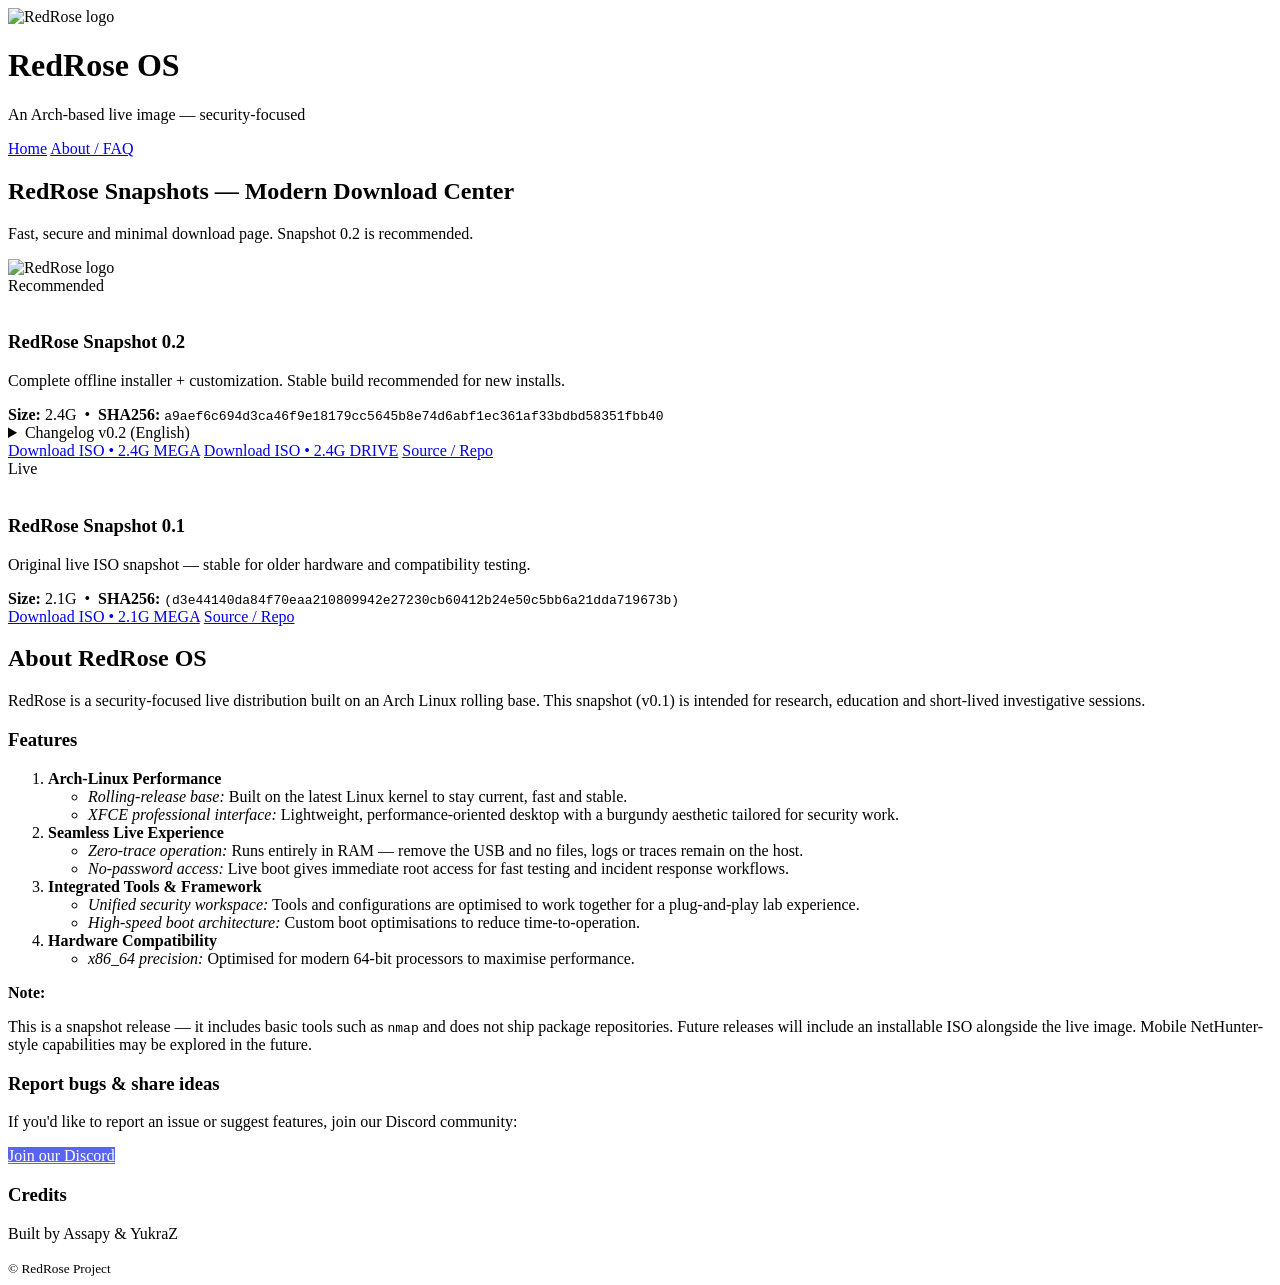
==== commit 5da0f300: "Update index.html" ====
--- a/index.html
+++ b/index.html
@@ -32,7 +32,7 @@
     <section class="hero">
         <div class="hero-inner">
             <div class="hero-copy">
-                <h2>RedRose Snapshots — Download Center</h2>
+                <h2>RedRose Snapshots — Modern Download Center</h2>
                 <p class="muted">Fast, secure and minimal download page. Snapshot 0.2 is recommended.</p>
             </div>
             <div class="hero-visual">
@@ -50,8 +50,8 @@
             </div>
             <div class="card-body">
                 <h3>RedRose Snapshot 0.2</h3>
-                <p class="muted">Live iso + customization. Stable build recommended for new installs.</p>
-                <div class="meta"><strong>Size:</strong> 2.4G &nbsp;•&nbsp; <strong>SHA256:</strong> <code>PLACEHOLDER_SHA_0_2</code></div>
+                <p class="muted">Complete offline installer + customization. Stable build recommended for new installs.</p>
+                <div class="meta"><strong>Size:</strong> 2.4G &nbsp;•&nbsp; <strong>SHA256:</strong> <code>a9aef6c694d3ca46f9e18179cc5645b8e74d6abf1ec361af33bdbd58351fbb40</code></div>
 
                 <div class="changelog">
                     <details class="changelog-details">
@@ -60,6 +60,7 @@
                             <h4>System &amp; Kernel</h4>
                             <ul>
                                 <li><strong>GZ Mode integrated:</strong> The Ghost Zone (<code>gz</code>) command was moved to <code>/usr/local/bin</code> and execution permissions (<code>755</code>) are enforced via <code>profiledef.sh</code>.</li>
+                                <li><strong>Build optimizations:</strong> Automatic cleanup routines were added to handle <code>work</code> folder and <code>/proc</code> mount issues during builds.</li>
                             </ul>
 
                             <h4>Interface &amp; Terminal</h4>
@@ -74,12 +75,23 @@
                                 <li><strong>Custom icon set:</strong> System-specific <code>redrose_icon.png</code> icons and application artwork added.</li>
                                 <li><strong>Default wallpaper:</strong> A black-red themed default wallpaper is included for Snapshot 0.2.</li>
                             </ul>
+
+                            <hr/>
+                            <h4>Changelog v0.2 (Türkçe)</h4>
+                            <p><strong>Sistem ve Çekirdek</strong><br/>GZ Modu Entegre Edildi: Ghost Zone (gz) komutu /usr/local/bin altına taşındı ve çalıştırma yetkileri (755) <code>profiledef.sh</code> üzerinden sabitlendi.</p>
+                            <p><strong>Derleme Optimizasyonu</strong>: <code>work</code> klasörü ve <code>/proc</code> bağlantı hataları için otomatik temizlik yapısı kurgulandı.</p>
+                            <p><strong>Arayüz ve Terminal</strong><br/>Terminal Kimliği Değişti: Kali tabanlı tasarım yerine <code>zsh</code> üzerinde çalışan, kırmızı-beyaz minimalist <code>[RedRose] $</code> prompt yapısına geçildi.</p>
+                            <p><strong>Font Güncellemesi</strong>: Sistem genelindeki kareleşme ve font hataları giderildi; Noto Sans ve JetBrains Mono Nerd Font ile daha kalın/okunaklı yazı tipine geçildi.</p>
+                            <p><strong>Görsel Tasarım</strong><br/>Yeni Splash Ekranı: Açılış logosu GRUB uyumlu 8-bit (256 renk) formatıyla yenilendi.</p>
+                            <p>Özgün İkon Seti: Sisteme özel <code>redrose_icon.png</code> ikonları ve uygulama görselleri tanımlandı.</p>
+                            <p>Default Wallpaper: Snapshot 0.2'ye özel, siyah-kırmızı temalı yeni duvar kağıdı varsayılan olarak eklendi.</p>
                         </div>
                     </details>
                 </div>
 
                 <div class="card-cta">
-                    <a class="btn primary" href="https://mega.nz/file/ygZwjIYb#uu7ltdagS09-iNlkK64AnAhlKyXO73M9vUG11NQ1Mr0" download>Download ISO • 2.4G</a>
+                    <a class="btn primary" href="https://mega.nz/file/ygZwjIYb#uu7ltdagS09-iNlkK64AnAhlKyXO73M9vUG11NQ1Mr0" download>Download ISO • 2.4G MEGA</a>
+                    <a class="btn primary" href="https://drive.google.com/file/d/1BWWdH308c0kFY7XfyKTPOUpBaUR1Szuu/view?usp=sharing" download>Download ISO • 2.4G DRIVE</a>
                     <a class="btn ghost" href="https://github.com/itz0day/redroseos-snapshotv0.2" target="_blank" rel="noopener">Source / Repo</a>
                 </div>
             </div>
@@ -95,7 +107,7 @@
                 <p class="muted">Original live ISO snapshot — stable for older hardware and compatibility testing.</p>
                 <div class="meta"><strong>Size:</strong> 2.1G &nbsp;•&nbsp; <strong>SHA256:</strong> <code>(d3e44140da84f70eaa210809942e27230cb60412b24e50c5bb6a21dda719673b)</code></div>
                 <div class="card-cta">
-                    <a class="btn primary" href="https://mega.nz/file/ygZwjIYb#uu7ltdagS09-iNlkK64AnAhlKyXO73M9vUG11NQ1Mr0" download>Download ISO • 2.1G</a>
+                    <a class="btn primary" href="https://mega.nz/file/ygZwjIYb#uu7ltdagS09-iNlkK64AnAhlKyXO73M9vUG11NQ1Mr0" download>Download ISO • 2.1G MEGA</a>
                     <a class="btn ghost" href="https://github.com/itz0day/redroseos-snapshotv0.1" target="_blank" rel="noopener">Source / Repo</a>
                 </div>
             </div>
@@ -105,7 +117,7 @@
 
     <section class="about-page panel">
         <h2>About RedRose OS</h2>
-        <p>RedRose is a security-focused live distribution built on an Arch Linux rolling base. This snapshot is intended for research, education and short-lived investigative sessions.</p>
+        <p>RedRose is a security-focused live distribution built on an Arch Linux rolling base. This snapshot (v0.1) is intended for research, education and short-lived investigative sessions.</p>
 
         <h3>Features</h3>
         <ol>
@@ -146,7 +158,7 @@
         </p>
 
         <h3>Credits</h3>
-        <p>Built by itz0day &amp; YukraZ</p>
+        <p>Built by Assapy &amp; YukraZ</p>
     </section>
 
 </main>
